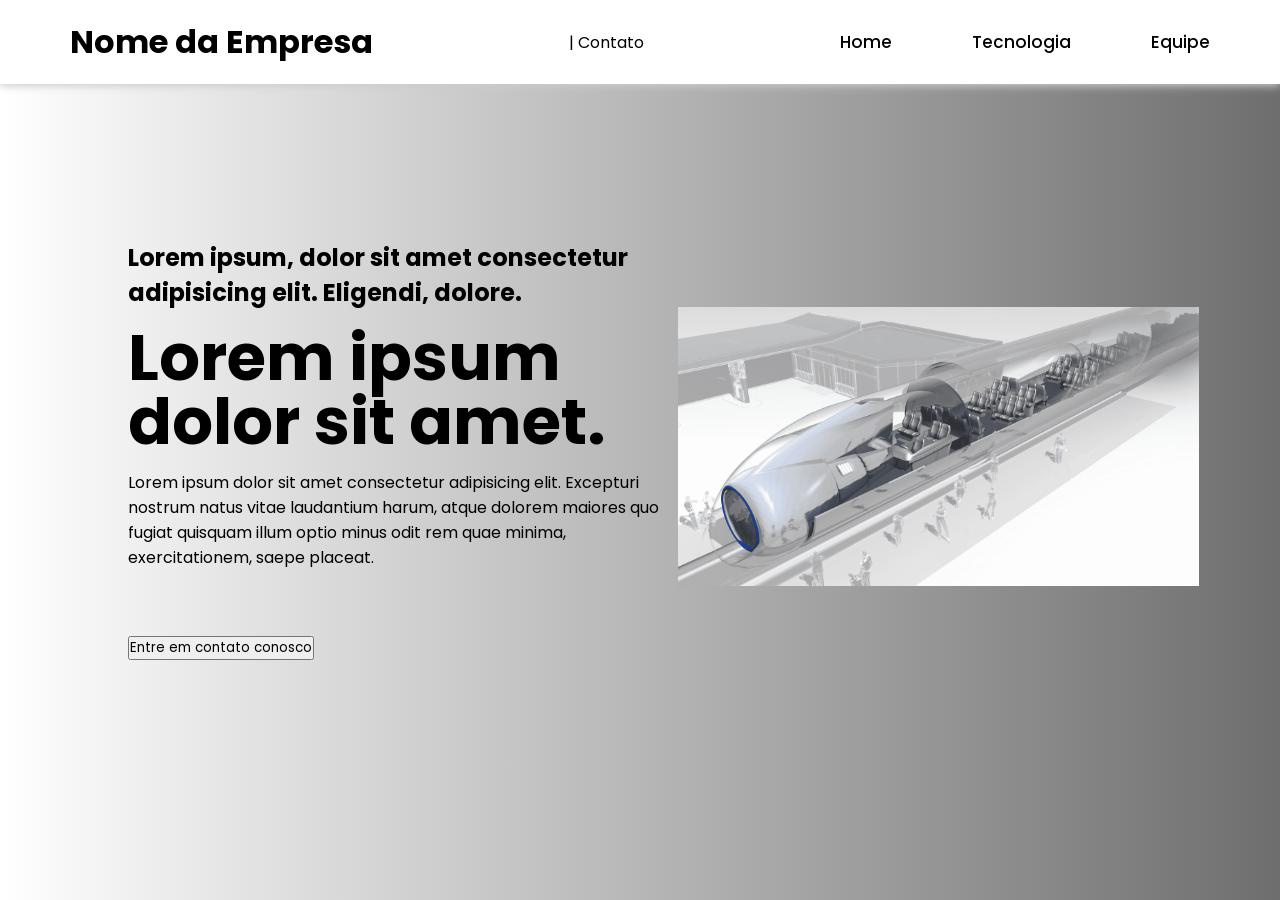
==== index.html @ e5dfc283 "Modificações" ====
<!DOCTYPE html>
<html lang="pt-br">

<head>

    <meta charset="UTF-8">
    <meta http-equiv="X-UA-Compatible" content="IE=edge">
    <meta name="viewport" content="width=device-width, initial-scale=1.0">
    <link href='https://unpkg.com/boxicons@2.1.2/css/boxicons.min.css' rel='stylesheet'>
    <link rel="stylesheet" href="css/style.css">
    <title>Landing Page</title>

</head>

<body>

    <header>

        <nav class="navigation">

            <span class="logo"><b>Nome da Empresa</b></span>
            <span class="contato">| Contato</span>

            
            <ul class="nav-menu">

                <li class="nav-item-text"><a href="index.html">Home</a></li>
                <li class="nav-item-text"><a href="#">Tecnologia</a></li>
                <li class="nav-item-text"><a href="team.html">Equipe</a></li>

            </ul>

        </nav>

    </header>

    <main>

     
        
        <section class="home">

            <div class="home-text">

                    <h4 class="text-h4">Lorem ipsum, dolor sit amet consectetur adipisicing elit. Eligendi, dolore.</h4>
                        <h1 class="text-h1">Lorem ipsum dolor sit amet.</h1>
                            <p>Lorem ipsum dolor sit amet consectetur adipisicing elit. Excepturi nostrum natus vitae laudantium harum, atque dolorem maiores quo fugiat quisquam illum optio minus odit rem quae minima, exercitationem, saepe placeat.</p>
                        <button onclick="myFunction()" class="button">Entre em contato conosco</button>


            </div>

            <!-- Javascript -->
            
            <script>
                function myFunction() {
                    var quantidade = prompt("Quantas vezes ao mês você utiliza metrô/trem?")

                    if (quantidade >= 7 )
                        prompt("Insira o seu email para mais informações.")

                    else if (quantidade < 7 )
                        alert("Confira as nossas redes sociais para mais informações.")
                    
                }

            </script>

            <!-- Javascript -->

            

            <div class="home-img">

                <img src="imagens/hyep.png" alt="Metro">
            
            </div>

        </section>

    </main>

    

    
    
</body>

</html>
---- css/style.css ----
@import url('https://fonts.googleapis.com/css2?family=Poppins:wght@300;400;500;600;700&display=swap');

*{
    margin: 0;
    padding: 0;
    box-sizing: border-box;
    font-family: 'Poppins', sans-serif;
    list-style: none;
    text-decoration: none;
}

body{
   background-image: linear-gradient(to right, white , rgb(110, 110, 110));
   
}
.navigation{
    display: flex;
    align-items: center;
    justify-content: space-between;
    padding: 18px 70px;
    box-shadow: 0 0.1rem 0.5rem #ccc;
    width: 100%;
    background: white;
    position: fixed;
}
.navigation .logo{
    color: black;
    font-size:xx-large;
    
}
.logo span{
    color: black;
}
.navigation ul{
    display: flex;
    align-items:center;
    gap: 5rem;
    
}
.navigation ul li a{
    color: black;
    font-size: 17px;
    font-weight: 500;
    transition: all 0.5s;
}
.navigation ul li a:hover{
    color: gray;
    
}

.home{
    width: 100%;
    height: 100vh;
    display: flex;
    align-items: center;
    justify-content: space-between;
    padding: 0px 10%;
}
.home-text{
    max-width: 37rem;
}
.home-text .text-h4{
    font-size: 1.5rem;
    color: var(--red);
    margin-bottom: 1rem;
}
.home-text .text-h1{
    font-size: 4rem;
    margin-bottom: 1rem;
    line-height: 4rem;
}
.home-text p{
    margin-bottom: 4rem;
}

.home-img img{
    width: 110%;
}
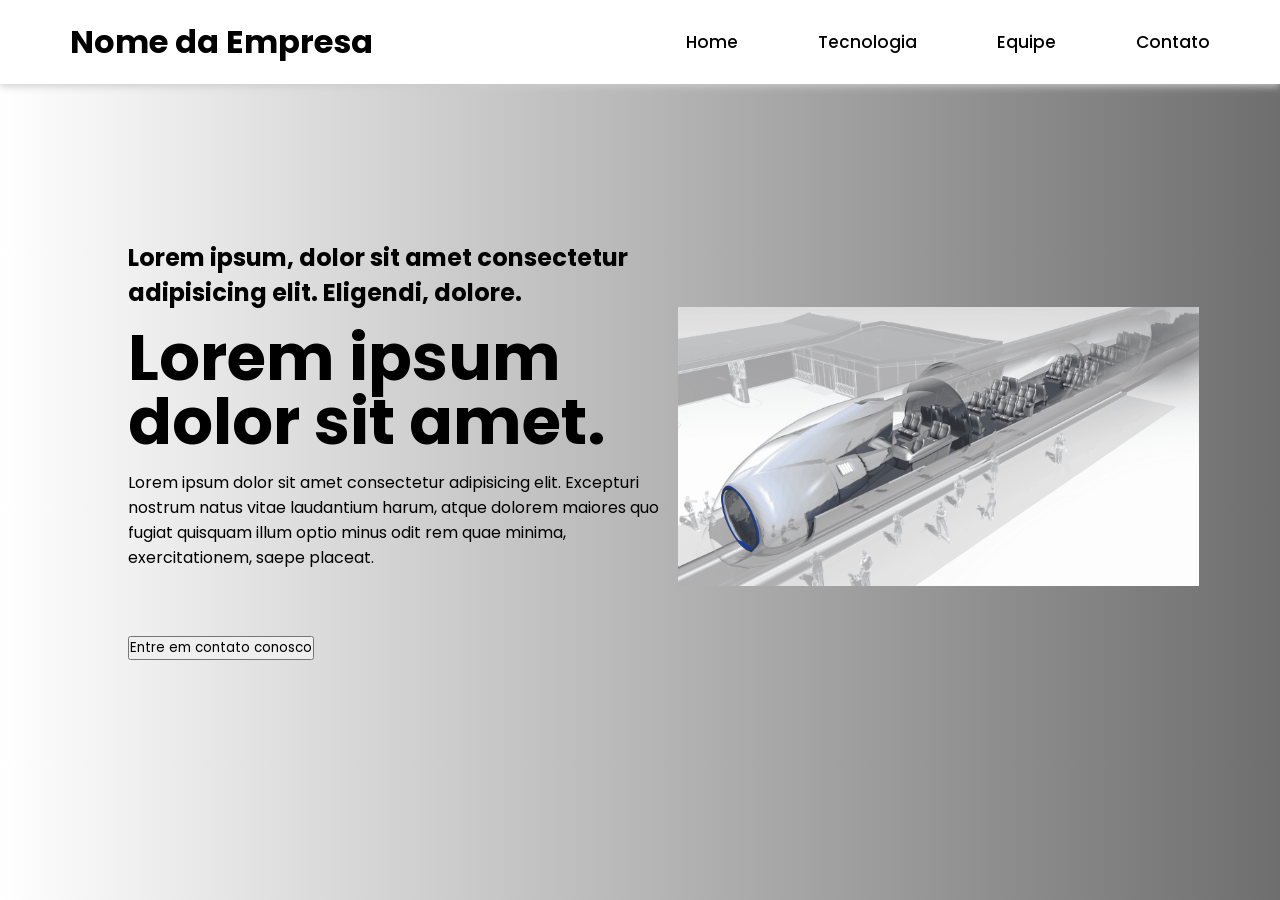
==== commit cd1d4b41: "item 'contato' navbar movido" ====
--- a/index.html
+++ b/index.html
@@ -19,7 +19,6 @@
         <nav class="navigation">
 
             <span class="logo"><b>Nome da Empresa</b></span>
-            <span class="contato">| Contato</span>
 
             
             <ul class="nav-menu">
@@ -27,6 +26,7 @@
                 <li class="nav-item-text"><a href="index.html">Home</a></li>
                 <li class="nav-item-text"><a href="#">Tecnologia</a></li>
                 <li class="nav-item-text"><a href="team.html">Equipe</a></li>
+                <li class="nav-item-text"><a href="#">Contato</a></li>
 
             </ul>
 
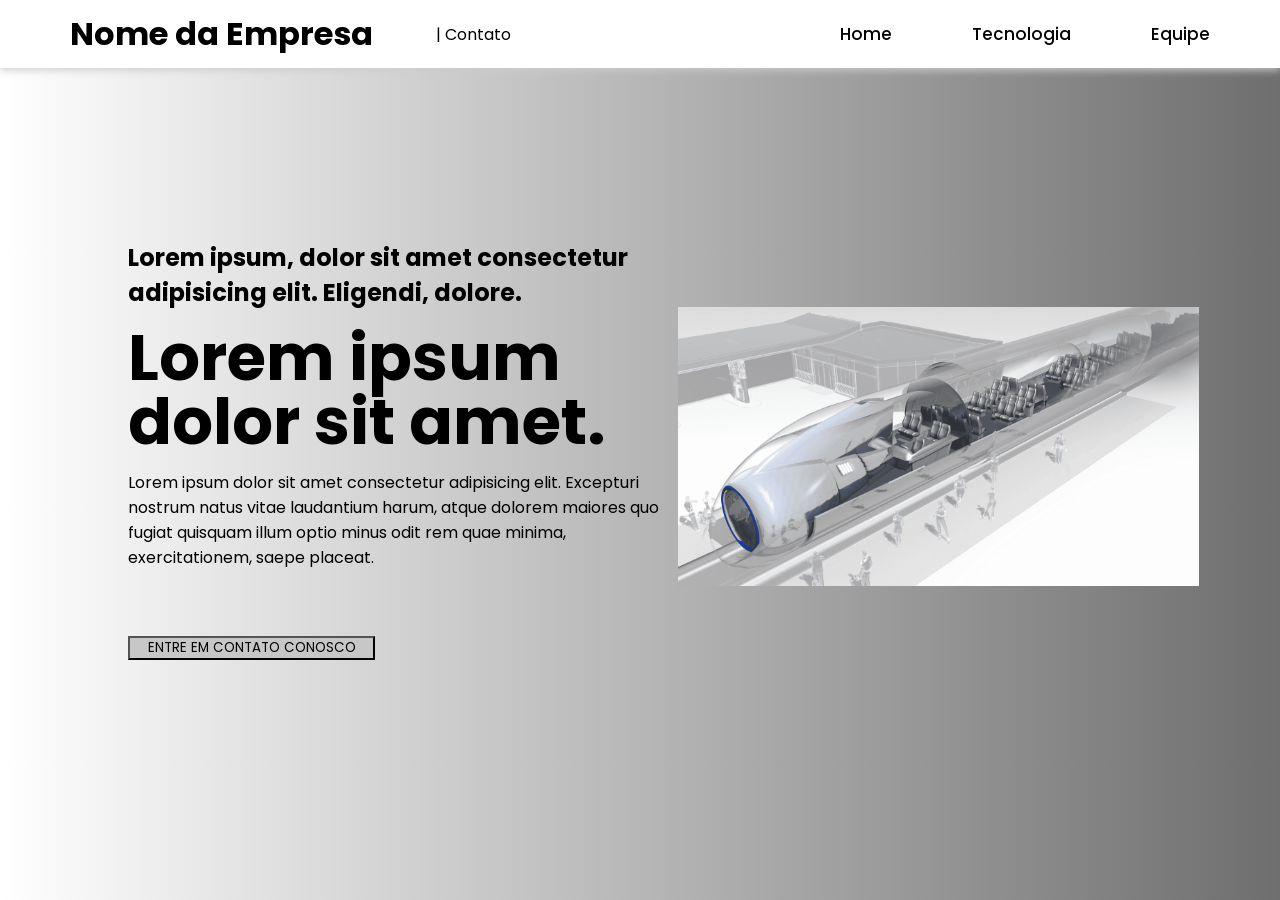
==== commit 6ead4f0b: "Pronto Bia" ====
--- a/index.html
+++ b/index.html
@@ -19,6 +19,7 @@
         <nav class="navigation">
 
             <span class="logo"><b>Nome da Empresa</b></span>
+            <span class="contato">| Contato</span>
 
             
             <ul class="nav-menu">
@@ -26,7 +27,6 @@
                 <li class="nav-item-text"><a href="index.html">Home</a></li>
                 <li class="nav-item-text"><a href="#">Tecnologia</a></li>
                 <li class="nav-item-text"><a href="team.html">Equipe</a></li>
-                <li class="nav-item-text"><a href="#">Contato</a></li>
 
             </ul>
 
@@ -45,7 +45,9 @@
                     <h4 class="text-h4">Lorem ipsum, dolor sit amet consectetur adipisicing elit. Eligendi, dolore.</h4>
                         <h1 class="text-h1">Lorem ipsum dolor sit amet.</h1>
                             <p>Lorem ipsum dolor sit amet consectetur adipisicing elit. Excepturi nostrum natus vitae laudantium harum, atque dolorem maiores quo fugiat quisquam illum optio minus odit rem quae minima, exercitationem, saepe placeat.</p>
-                        <button onclick="myFunction()" class="button">Entre em contato conosco</button>
+                            
+                        
+                            <button onclick="myFunction()" class="button">Entre em contato conosco</button>
 
 
             </div>
--- a/css/style.css
+++ b/css/style.css
@@ -17,7 +17,7 @@
     display: flex;
     align-items: center;
     justify-content: space-between;
-    padding: 18px 70px;
+    padding: 10px 70px;
     box-shadow: 0 0.1rem 0.5rem #ccc;
     width: 100%;
     background: white;
@@ -28,6 +28,11 @@
     font-size:xx-large;
     
 }
+.navigation .contato{
+    width: 30%;
+
+}
+
 .logo span{
     color: black;
 }
@@ -77,3 +82,11 @@
     width: 110%;
 }
 
+.button{
+    text-transform: uppercase;
+    color: black;
+    background-color: rgb(199, 199, 199);
+    width: 45%;
+
+}
+
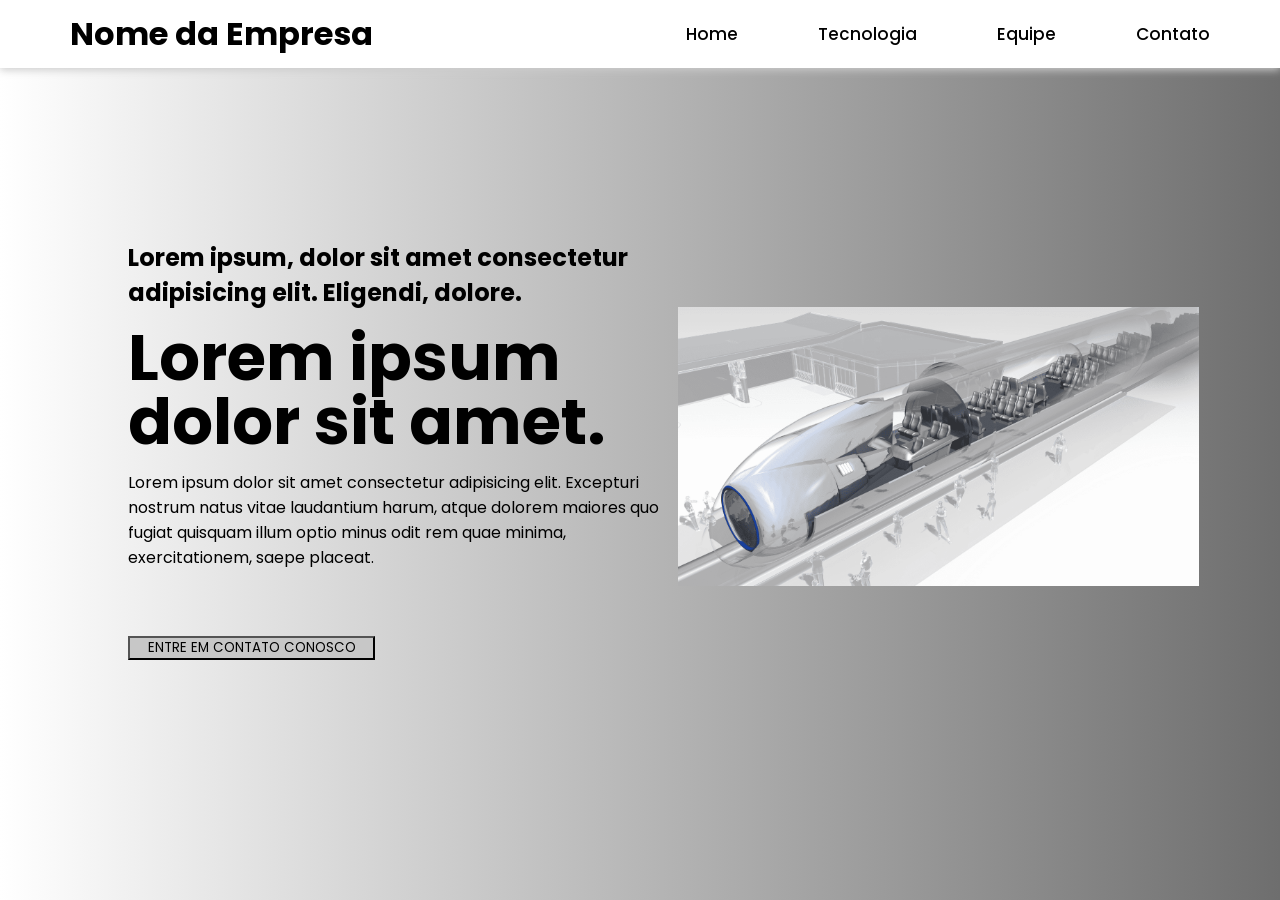
==== commit 23052ccc: "Merge branch 'master' of https://github.com/Andrepjr/Challenge-Stellantis" ====
--- a/index.html
+++ b/index.html
@@ -19,7 +19,6 @@
         <nav class="navigation">
 
             <span class="logo"><b>Nome da Empresa</b></span>
-            <span class="contato">| Contato</span>
 
             
             <ul class="nav-menu">
@@ -27,6 +26,7 @@
                 <li class="nav-item-text"><a href="index.html">Home</a></li>
                 <li class="nav-item-text"><a href="#">Tecnologia</a></li>
                 <li class="nav-item-text"><a href="team.html">Equipe</a></li>
+                <li class="nav-item-text"><a href="#">Contato</a></li>
 
             </ul>
 
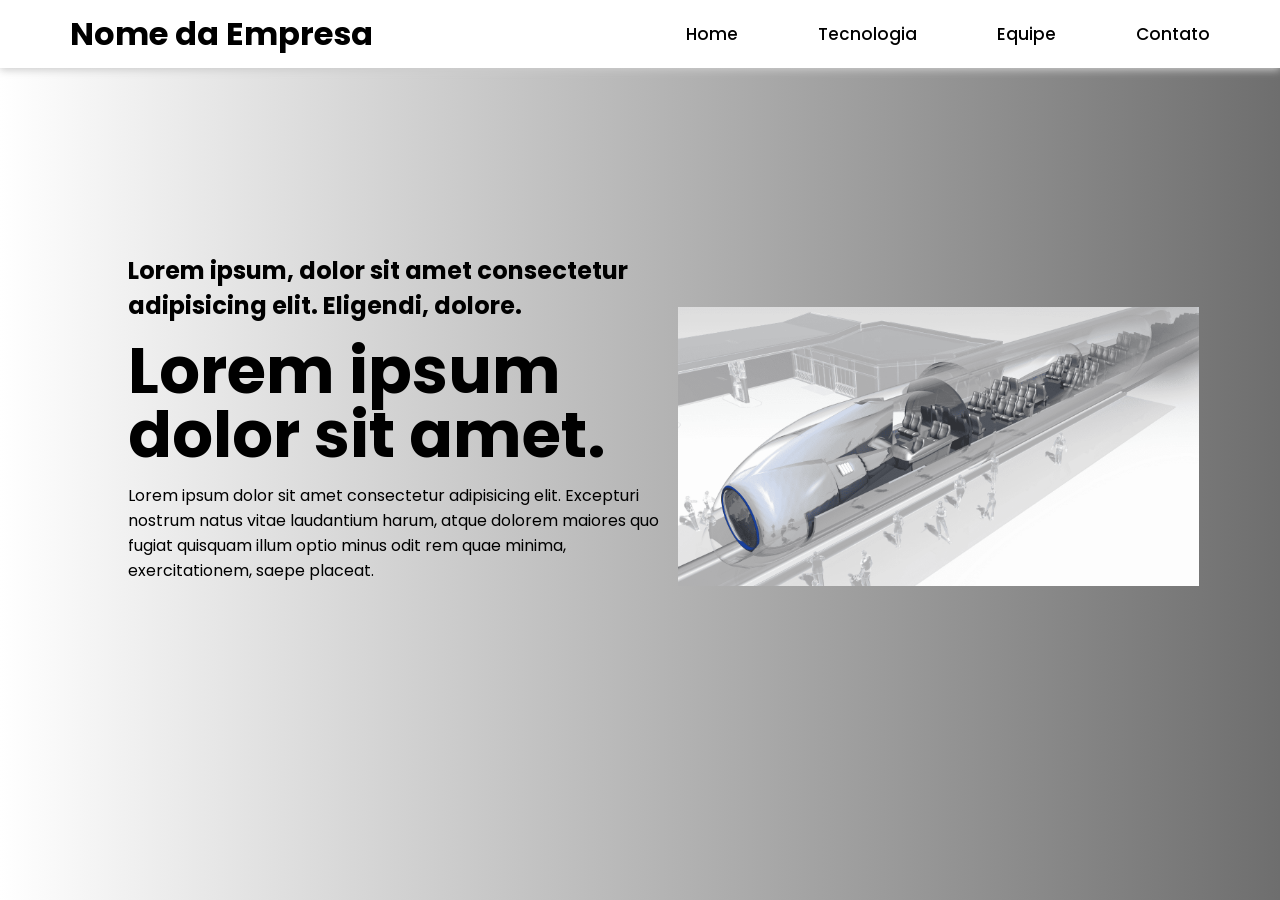
==== commit dc391bf9: "seção contato att" ====
--- a/index.html
+++ b/index.html
@@ -8,7 +8,7 @@
     <meta name="viewport" content="width=device-width, initial-scale=1.0">
     <link href='https://unpkg.com/boxicons@2.1.2/css/boxicons.min.css' rel='stylesheet'>
     <link rel="stylesheet" href="css/style.css">
-    <title>Landing Page</title>
+    <title>Landing Pag</title>
 
 </head>
 
@@ -26,7 +26,7 @@
                 <li class="nav-item-text"><a href="index.html">Home</a></li>
                 <li class="nav-item-text"><a href="#">Tecnologia</a></li>
                 <li class="nav-item-text"><a href="team.html">Equipe</a></li>
-                <li class="nav-item-text"><a href="#">Contato</a></li>
+                <li class="nav-item-text"><a href="contato.html">Contato</a></li>
 
             </ul>
 
@@ -43,34 +43,10 @@
             <div class="home-text">
 
                     <h4 class="text-h4">Lorem ipsum, dolor sit amet consectetur adipisicing elit. Eligendi, dolore.</h4>
-                        <h1 class="text-h1">Lorem ipsum dolor sit amet.</h1>
-                            <p>Lorem ipsum dolor sit amet consectetur adipisicing elit. Excepturi nostrum natus vitae laudantium harum, atque dolorem maiores quo fugiat quisquam illum optio minus odit rem quae minima, exercitationem, saepe placeat.</p>
-                            
-                        
-                            <button onclick="myFunction()" class="button">Entre em contato conosco</button>
-
-
+                    <h1 class="text-h1">Lorem ipsum dolor sit amet.</h1>
+                    <p>Lorem ipsum dolor sit amet consectetur adipisicing elit. Excepturi nostrum natus vitae laudantium harum, atque dolorem maiores quo fugiat quisquam illum optio minus odit rem quae minima, exercitationem, saepe placeat.</p>
+        
             </div>
-
-            <!-- Javascript -->
-            
-            <script>
-                function myFunction() {
-                    var quantidade = prompt("Quantas vezes ao mês você utiliza metrô/trem?")
-
-                    if (quantidade >= 7 )
-                        prompt("Insira o seu email para mais informações.")
-
-                    else if (quantidade < 7 )
-                        alert("Confira as nossas redes sociais para mais informações.")
-                    
-                }
-
-            </script>
-
-            <!-- Javascript -->
-
-            
 
             <div class="home-img">
 
@@ -81,10 +57,6 @@
         </section>
 
     </main>
-
-    
-
-    
     
 </body>
 
--- a/css/style.css
+++ b/css/style.css
@@ -29,7 +29,7 @@
     
 }
 .navigation .contato{
-    width: 30%;
+    width: 31%;
 
 }
 
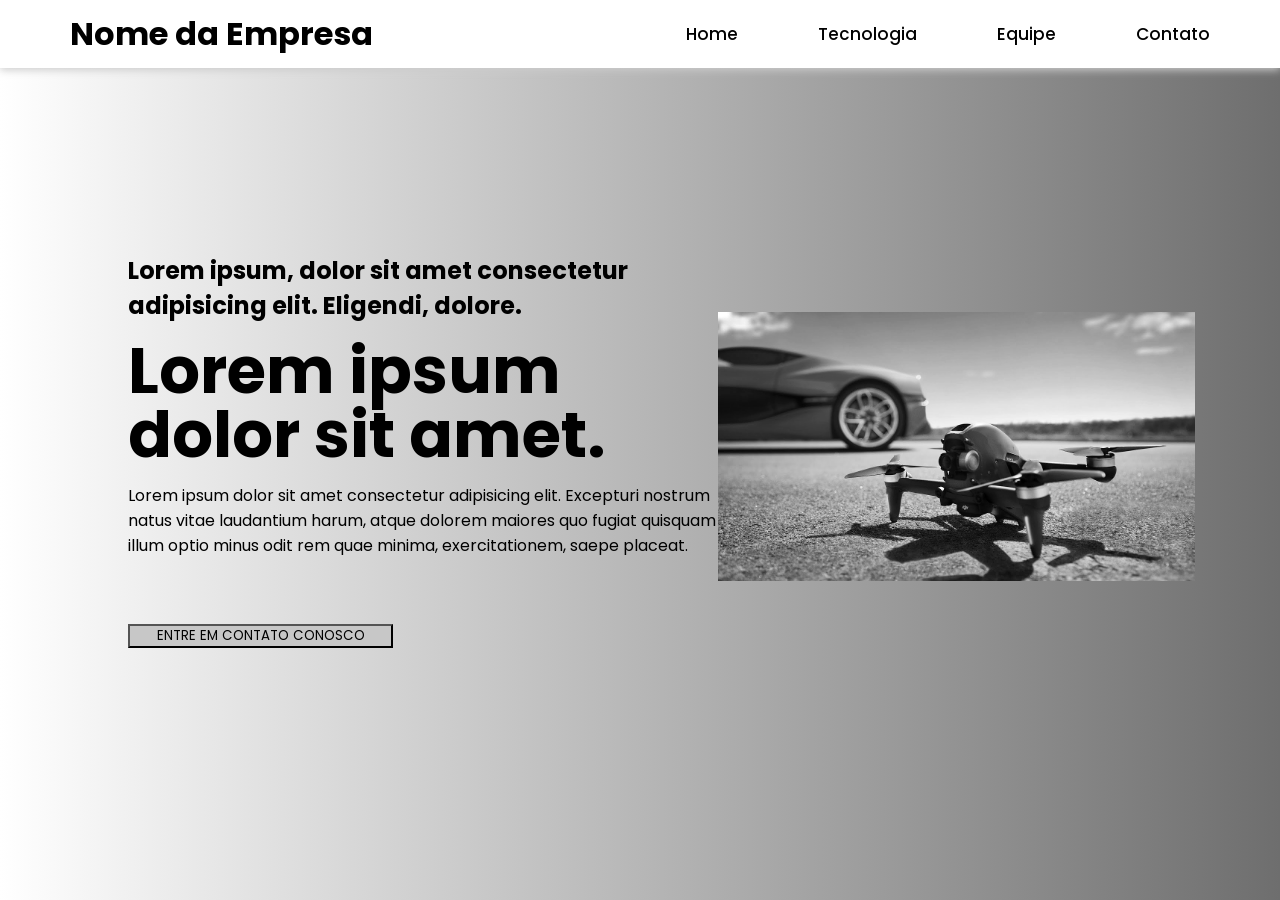
==== commit 1dc6bbde: "Update" ====
--- a/index.html
+++ b/index.html
@@ -24,9 +24,9 @@
             <ul class="nav-menu">
 
                 <li class="nav-item-text"><a href="index.html">Home</a></li>
-                <li class="nav-item-text"><a href="#">Tecnologia</a></li>
+                <li class="nav-item-text"><a href="tech.html">Tecnologia</a></li>
                 <li class="nav-item-text"><a href="team.html">Equipe</a></li>
-                <li class="nav-item-text"><a href="contato.html">Contato</a></li>
+                <li class="nav-item-text"><a href="#">Contato</a></li>
 
             </ul>
 
@@ -43,20 +43,48 @@
             <div class="home-text">
 
                     <h4 class="text-h4">Lorem ipsum, dolor sit amet consectetur adipisicing elit. Eligendi, dolore.</h4>
-                    <h1 class="text-h1">Lorem ipsum dolor sit amet.</h1>
-                    <p>Lorem ipsum dolor sit amet consectetur adipisicing elit. Excepturi nostrum natus vitae laudantium harum, atque dolorem maiores quo fugiat quisquam illum optio minus odit rem quae minima, exercitationem, saepe placeat.</p>
-        
+                        <h1 class="text-h1">Lorem ipsum dolor sit amet.</h1>
+                            <p>Lorem ipsum dolor sit amet consectetur adipisicing elit. Excepturi nostrum natus vitae laudantium harum, atque dolorem maiores quo fugiat quisquam illum optio minus odit rem quae minima, exercitationem, saepe placeat.</p>
+                            
+                        
+                            <button onclick="myFunction()" class="button">Entre em contato conosco</button>
+
+
             </div>
+
+            <!-- Javascript -->
+            
+            <script>
+                function myFunction() {
+                    var quantidade = prompt("Quantas vezes ao mês você utiliza metrô/trem?")
+
+                    if (quantidade >= 7 )
+                        prompt("Insira o seu email para mais informações.")
+
+                    else if (quantidade < 7 )
+                        alert("Confira as nossas redes sociais para mais informações.")
+                    
+                }
+
+            </script>
+
+            <!-- Javascript -->
+
+            
 
             <div class="home-img">
 
-                <img src="imagens/hyep.png" alt="Metro">
+                <img src="/imagens/maxresdefault.jpg" alt="Carro e drone">
             
             </div>
 
         </section>
 
     </main>
+
+    
+
+    
     
 </body>
 
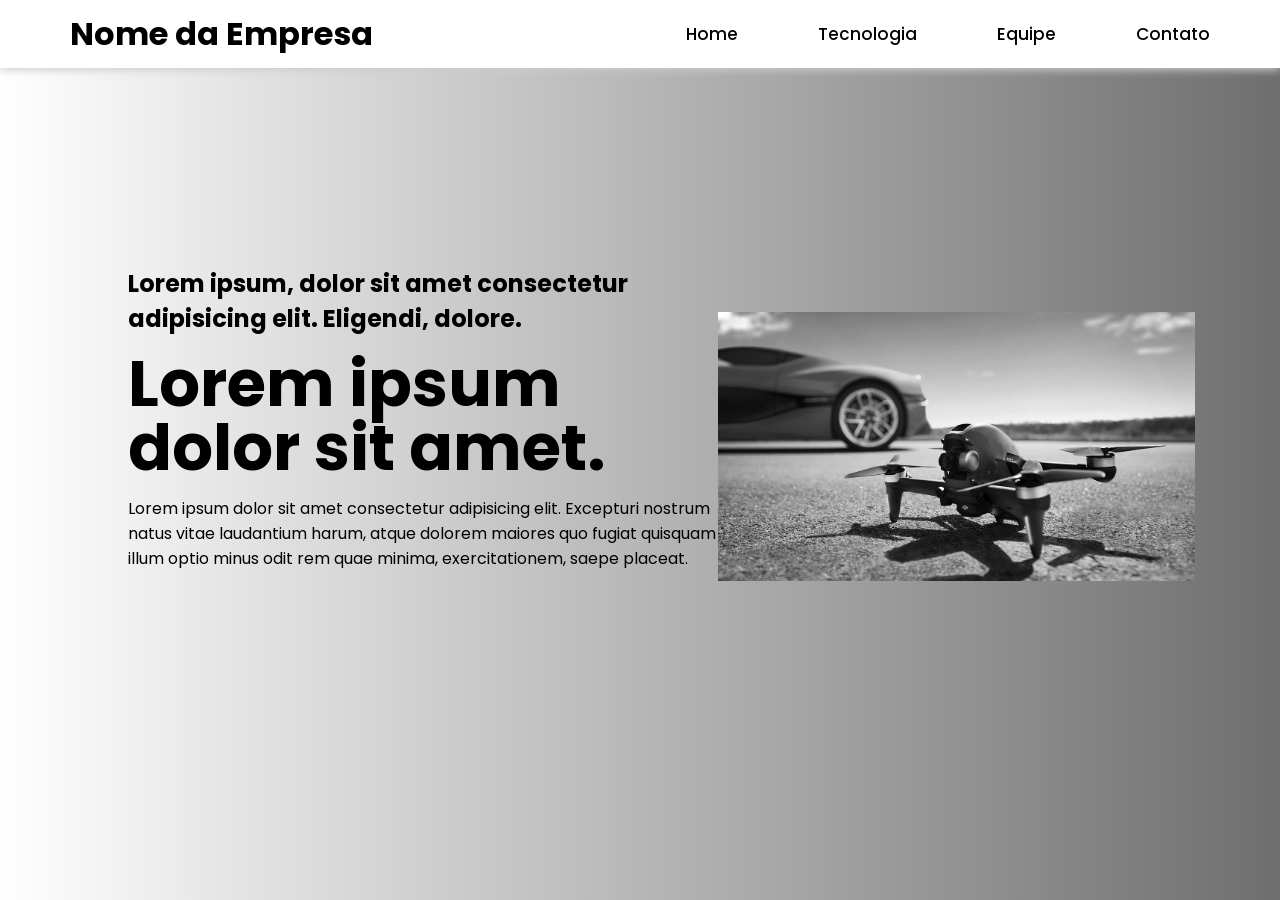
==== commit 11f5ebed: "Merge branch 'master' of https://github.com/Andrepjr/Challenge-Stellantis" ====
--- a/index.html
+++ b/index.html
@@ -26,7 +26,7 @@
                 <li class="nav-item-text"><a href="index.html">Home</a></li>
                 <li class="nav-item-text"><a href="tech.html">Tecnologia</a></li>
                 <li class="nav-item-text"><a href="team.html">Equipe</a></li>
-                <li class="nav-item-text"><a href="#">Contato</a></li>
+                <li class="nav-item-text"><a href="contato.html">Contato</a></li>
 
             </ul>
 
@@ -43,34 +43,10 @@
             <div class="home-text">
 
                     <h4 class="text-h4">Lorem ipsum, dolor sit amet consectetur adipisicing elit. Eligendi, dolore.</h4>
-                        <h1 class="text-h1">Lorem ipsum dolor sit amet.</h1>
-                            <p>Lorem ipsum dolor sit amet consectetur adipisicing elit. Excepturi nostrum natus vitae laudantium harum, atque dolorem maiores quo fugiat quisquam illum optio minus odit rem quae minima, exercitationem, saepe placeat.</p>
-                            
-                        
-                            <button onclick="myFunction()" class="button">Entre em contato conosco</button>
-
-
+                    <h1 class="text-h1">Lorem ipsum dolor sit amet.</h1>
+                    <p>Lorem ipsum dolor sit amet consectetur adipisicing elit. Excepturi nostrum natus vitae laudantium harum, atque dolorem maiores quo fugiat quisquam illum optio minus odit rem quae minima, exercitationem, saepe placeat.</p>
+        
             </div>
-
-            <!-- Javascript -->
-            
-            <script>
-                function myFunction() {
-                    var quantidade = prompt("Quantas vezes ao mês você utiliza metrô/trem?")
-
-                    if (quantidade >= 7 )
-                        prompt("Insira o seu email para mais informações.")
-
-                    else if (quantidade < 7 )
-                        alert("Confira as nossas redes sociais para mais informações.")
-                    
-                }
-
-            </script>
-
-            <!-- Javascript -->
-
-            
 
             <div class="home-img">
 
@@ -81,10 +57,6 @@
         </section>
 
     </main>
-
-    
-
-    
     
 </body>
 
